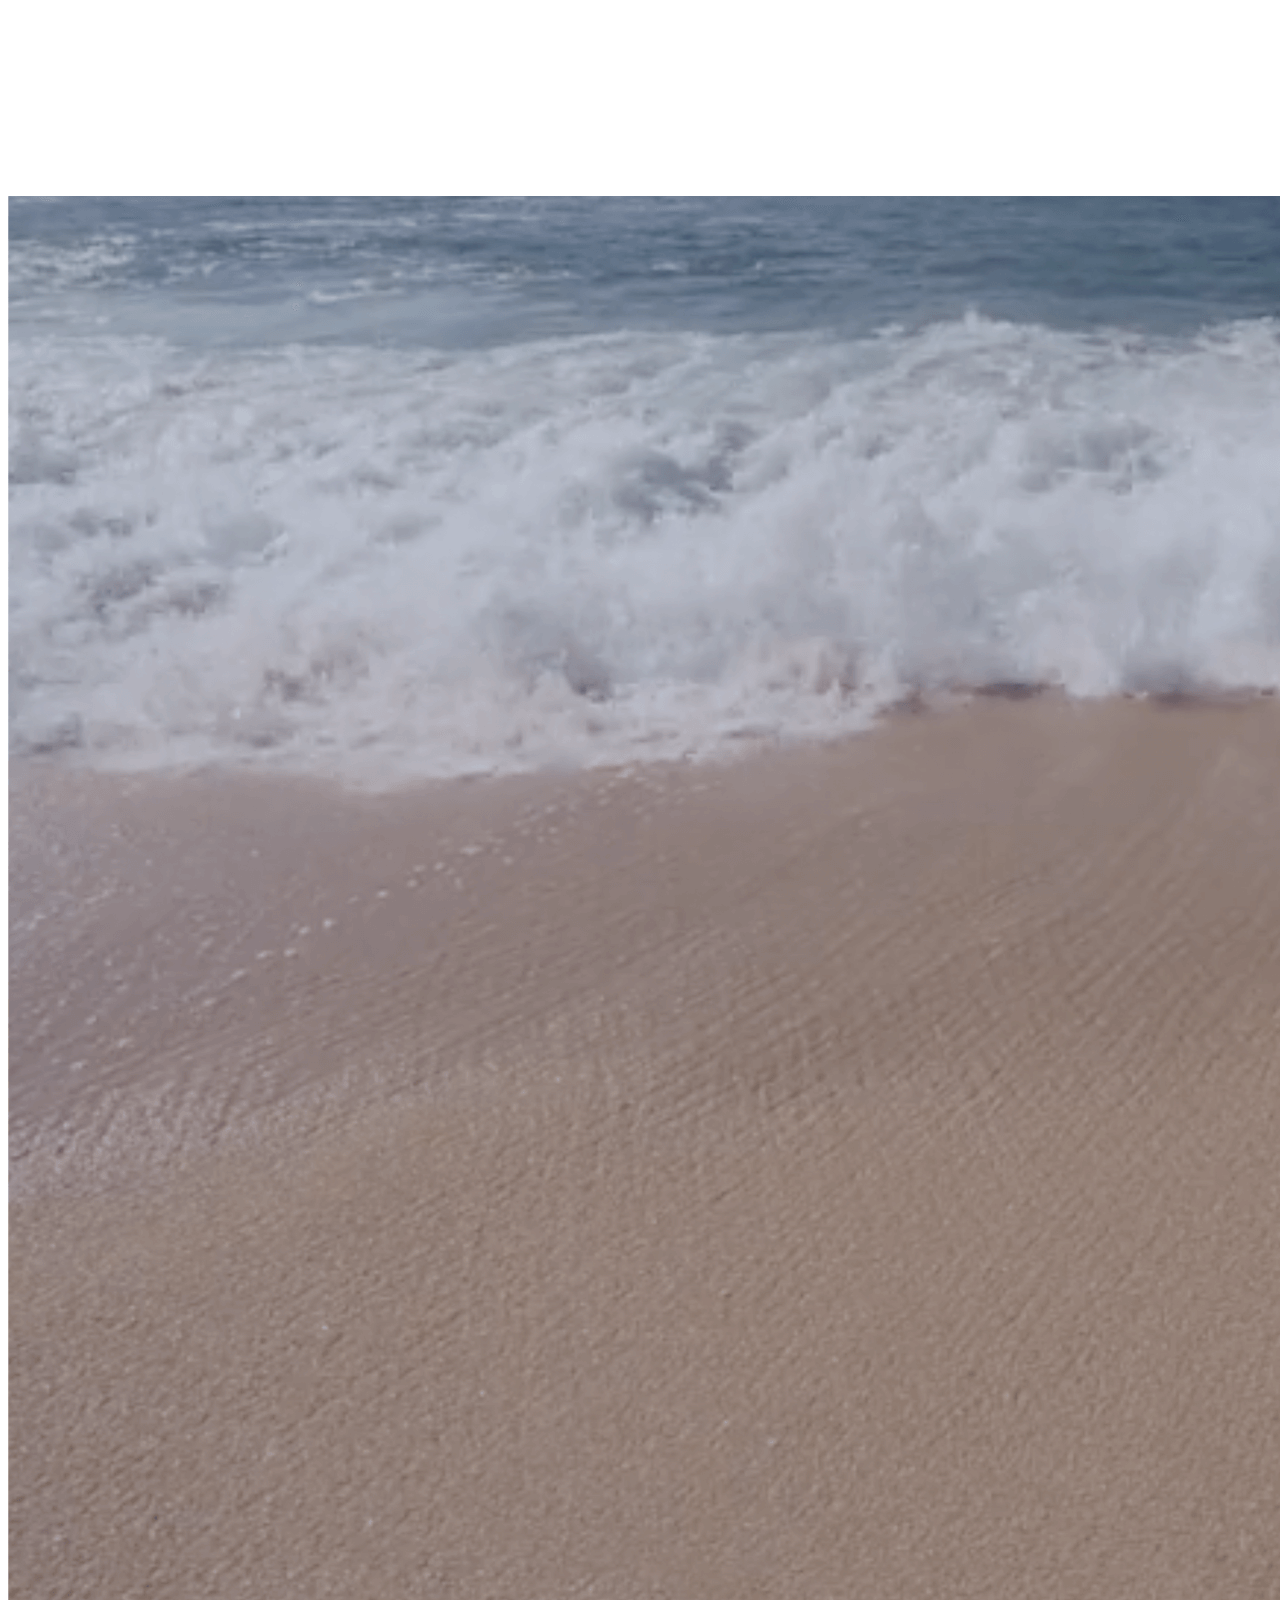
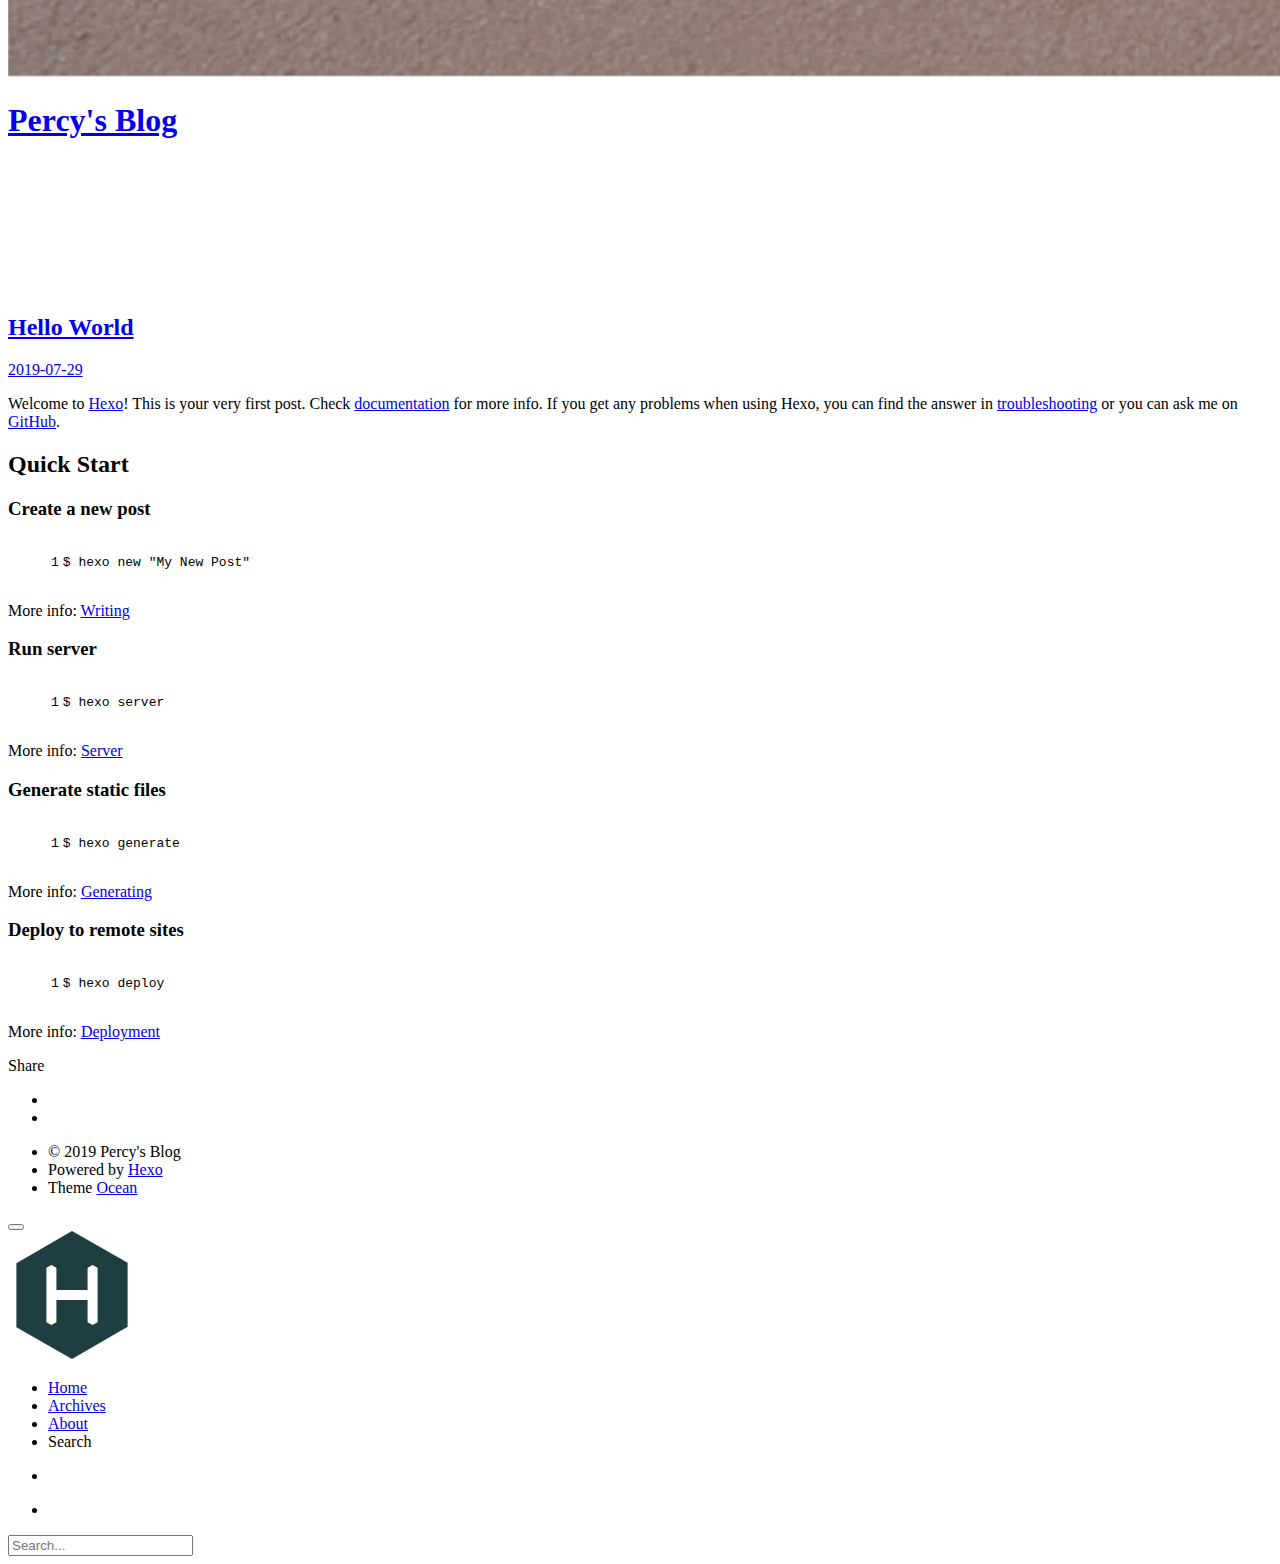
==== index.html @ 93d62263 "Site updated: 2019-07-31 00:36:23" ====
<!DOCTYPE html>
<html lang="en">
<head><meta name="generator" content="Hexo 3.9.0">
  <meta charset="utf-8">
  
  
  
  <meta name="viewport" content="width=device-width, initial-scale=1, maximum-scale=1">
  <title>
    
    Percy&#39;s Blog</title>
  
    <link rel="shortcut icon" href="/favicon2.ico">
  
  <link rel="stylesheet" href="/percy.github.io/css/style.css">
  
    <link rel="stylesheet" href="/percy.github.io/fancybox/jquery.fancybox.min.css">
  
  <script src="/percy.github.io/js/pace.min.js"></script>
</head>
</html>
<body>
<main class="content">
  <section class="jumbotron">
  <div class="video">
    
      <div class="video-frame">
        <img src="/images/ocean/overlay-hero.png" alt="Decorative image frame">
      </div>
    
    <div class="video-media">
      <video playsinline="" autoplay="" loop="" muted="" data-autoplay=""
             poster="/images/ocean/ocean.png" x5-video-player-type="h5">
        <source src="/images/ocean/ocean.mp4" type="video/mp4">
        <source src="/images/ocean/ocean.ogv" type="video/ogg">
        <source src="/images/ocean/ocean.webm" type="video/webm">
        <p>Your user agent does not support the HTML5 Video element.</p>
      </video>
      <div class="video-overlay"></div>
    </div>
    <div class="video-inner text-center text-white">
      <h1><a href="/percy.github.io/">Percy&#39;s Blog</a></h1>
      <p></p>
      <div><img src="/images/hexo-inverted.svg" class="brand" alt="Percy&#39;s Blog"></div>
    </div>
    <div class="video-learn-more">
      <a class="anchor" href="#landingpage"><i class="fe fe-mouse"></i></a>
    </div>
  </div>
</section>

<div id="landingpage">
  <section class="outer">
  <article class="articles">
    
    <h1 class="page-type-title"></h1>

    
      
        <article id="post-hello-world" class="article article-type-post" itemscope itemprop="blogPost" data-scroll-reveal>

  <div class="article-inner">
    
      <header class="article-header">
        
  
    <h2 itemprop="name">
      <a class="article-title" href="/percy.github.io/2019/07/29/hello-world/">Hello World</a>
    </h2>
  
  




      </header>
    

    
      <div class="article-meta">
        <a href="/percy.github.io/2019/07/29/hello-world/" class="article-date">
  <time datetime="2019-07-30T03:18:15.971Z" itemprop="datePublished">2019-07-29</time>
</a>
        
      </div>
    

    <div class="article-entry" itemprop="articleBody">
      

      

      
        <p>Welcome to <a href="https://hexo.io/" target="_blank" rel="noopener">Hexo</a>! This is your very first post. Check <a href="https://hexo.io/docs/" target="_blank" rel="noopener">documentation</a> for more info. If you get any problems when using Hexo, you can find the answer in <a href="https://hexo.io/docs/troubleshooting.html" target="_blank" rel="noopener">troubleshooting</a> or you can ask me on <a href="https://github.com/hexojs/hexo/issues" target="_blank" rel="noopener">GitHub</a>.</p>
<h2 id="Quick-Start"><a href="#Quick-Start" class="headerlink" title="Quick Start"></a>Quick Start</h2><h3 id="Create-a-new-post"><a href="#Create-a-new-post" class="headerlink" title="Create a new post"></a>Create a new post</h3><figure class="highlight bash"><table><tr><td class="gutter"><pre><span class="line">1</span><br></pre></td><td class="code"><pre><span class="line">$ hexo new <span class="string">"My New Post"</span></span><br></pre></td></tr></table></figure>

<p>More info: <a href="https://hexo.io/docs/writing.html" target="_blank" rel="noopener">Writing</a></p>
<h3 id="Run-server"><a href="#Run-server" class="headerlink" title="Run server"></a>Run server</h3><figure class="highlight bash"><table><tr><td class="gutter"><pre><span class="line">1</span><br></pre></td><td class="code"><pre><span class="line">$ hexo server</span><br></pre></td></tr></table></figure>

<p>More info: <a href="https://hexo.io/docs/server.html" target="_blank" rel="noopener">Server</a></p>
<h3 id="Generate-static-files"><a href="#Generate-static-files" class="headerlink" title="Generate static files"></a>Generate static files</h3><figure class="highlight bash"><table><tr><td class="gutter"><pre><span class="line">1</span><br></pre></td><td class="code"><pre><span class="line">$ hexo generate</span><br></pre></td></tr></table></figure>

<p>More info: <a href="https://hexo.io/docs/generating.html" target="_blank" rel="noopener">Generating</a></p>
<h3 id="Deploy-to-remote-sites"><a href="#Deploy-to-remote-sites" class="headerlink" title="Deploy to remote sites"></a>Deploy to remote sites</h3><figure class="highlight bash"><table><tr><td class="gutter"><pre><span class="line">1</span><br></pre></td><td class="code"><pre><span class="line">$ hexo deploy</span><br></pre></td></tr></table></figure>

<p>More info: <a href="https://hexo.io/docs/deployment.html" target="_blank" rel="noopener">Deployment</a></p>

      
    </div>
    <footer class="article-footer">
      <a data-url="http://yoursite.com/2019/07/29/hello-world/" data-id="cjyqrcp5g0000mbte0hvnf09t"
         class="article-share-link">Share</a>
      
    </footer>

  </div>

  

  

</article>



      
  </article>
  

  
</section>
</div>

  <footer class="footer">
  <div class="outer">
    <div class="float-right">
      <ul class="list-inline">
  
    <li><i class="fe fe-smile-alt"></i> <span id="busuanzi_value_site_uv"></span></li>
  
    <li><i class="fe fe-bookmark"></i> <span id="busuanzi_value_page_pv"></span></li>
  
</ul>
    </div>
    <ul class="list-inline">
      <li>&copy; 2019 Percy&#39;s Blog</li>
      <li>Powered by <a href="http://hexo.io/" target="_blank">Hexo</a></li>
      <li>Theme  <a href="https://github.com/zhwangart/hexo-theme-ocean">Ocean</a></li>
    </ul>
  </div>
</footer>

</main>
<aside class="sidebar">
  <button class="navbar-toggle"></button>

<nav class="navbar">
  
    <div class="logo">
      <a href="/percy.github.io/"><img src="/images/hexo.svg" alt="Percy&#39;s Blog"></a>
    </div>
  
  <ul class="nav nav-main">
    
      <li class="nav-item">
        <a class="nav-item-link" href="/percy.github.io/">Home</a>
      </li>
    
      <li class="nav-item">
        <a class="nav-item-link" href="/percy.github.io/archives">Archives</a>
      </li>
    
      <li class="nav-item">
        <a class="nav-item-link" href="/percy.github.io/about">About</a>
      </li>
    
    <li class="nav-item">
      <a class="nav-item-link nav-item-search" title="Search">
        <i class="fe fe-search"></i>
        Search
      </a>
    </li>
  </ul>
</nav>

<nav class="navbar navbar-bottom">
  <ul class="nav">
    <li class="nav-item">
      <div class="totop" id="totop">
  <i class="fe fe-rocket"></i>
</div>
    </li>
    <li class="nav-item">
      
        <a class="nav-item-link" target="_blank" href="/percy.github.io/atom.xml" title="RSS Feed">
          <i class="fe fe-feed"></i>
        </a>
      
    </li>
  </ul>
</nav>

<div class="search-form-wrap">
  <div class="local-search local-search-plugin">
  <input type="search" id="local-search-input" class="local-search-input" placeholder="Search...">
  <div id="local-search-result" class="local-search-result"></div>
</div>
</div>
</aside>
<script src="/percy.github.io/js/jquery-2.0.3.min.js"></script>
<script src="/percy.github.io/js/lazyload.min.js"></script>
<script src="/percy.github.io/js/snap.svg-min.js"></script>
<script src="/percy.github.io/js/busuanzi-2.3.pure.min.js"></script>


  <script src="/percy.github.io/fancybox/jquery.fancybox.min.js"></script>




<script src="/percy.github.io/js/ocean.js"></script>

</body>
</html>
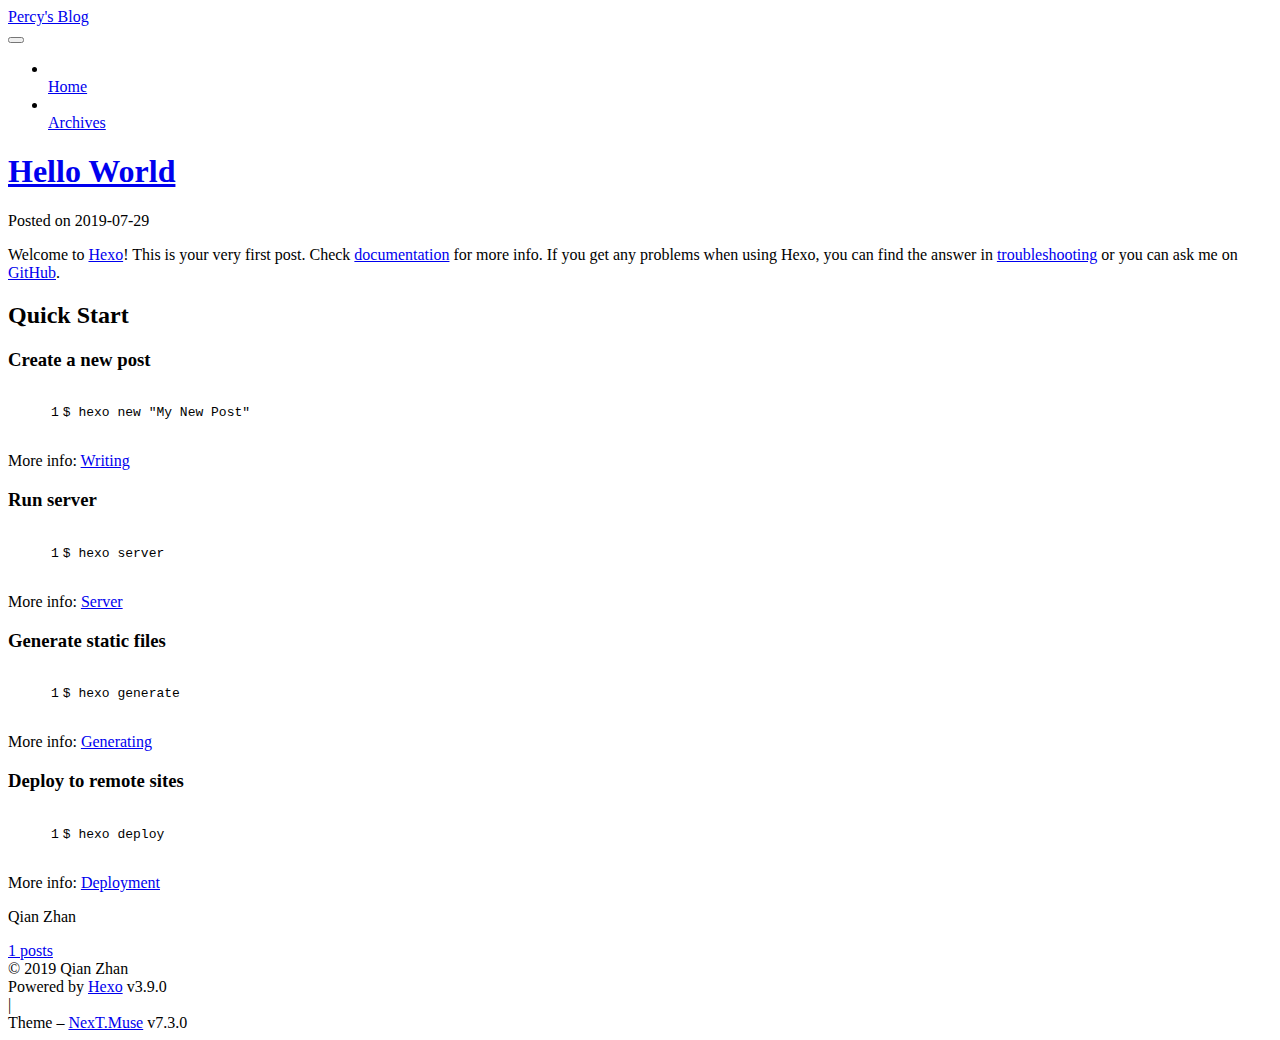
==== commit 60fd3dc9: "Site updated: 2019-07-31 22:59:38" ====
--- a/index.html
+++ b/index.html
@@ -1,97 +1,245 @@
 <!DOCTYPE html>
-<html lang="en">
-<head><meta name="generator" content="Hexo 3.9.0">
-  <meta charset="utf-8">
-  
-  
-  
-  <meta name="viewport" content="width=device-width, initial-scale=1, maximum-scale=1">
-  <title>
-    
-    Percy&#39;s Blog</title>
-  
-    <link rel="shortcut icon" href="/favicon2.ico">
-  
-  <link rel="stylesheet" href="/percy.github.io/css/style.css">
-  
-    <link rel="stylesheet" href="/percy.github.io/fancybox/jquery.fancybox.min.css">
-  
-  <script src="/percy.github.io/js/pace.min.js"></script>
+
+
+
+
+
+<html class="theme-next muse use-motion" lang="zh-Hans">
+<head>
+  <meta charset="UTF-8">
+<meta name="generator" content="Hexo 3.9.0">
+<meta name="viewport" content="width=device-width, initial-scale=1, maximum-scale=2">
+<meta name="theme-color" content="#222">
+<meta http-equiv="X-UA-Compatible" content="IE=edge">
+  <link rel="apple-touch-icon" sizes="180x180" href="/percy.github.io/images/apple-touch-icon-next.png?v=7.3.0">
+  <link rel="icon" type="image/png" sizes="32x32" href="/percy.github.io/images/favicon-32x32-next.png?v=7.3.0">
+  <link rel="icon" type="image/png" sizes="16x16" href="/percy.github.io/images/favicon-16x16-next.png?v=7.3.0">
+  <link rel="mask-icon" href="/percy.github.io/images/logo.svg?v=7.3.0" color="#222">
+
+<link rel="stylesheet" href="/percy.github.io/css/main.css?v=7.3.0">
+
+
+<link rel="stylesheet" href="/percy.github.io/lib/font-awesome/css/font-awesome.min.css?v=4.7.0">
+
+
+<script id="hexo.configurations">
+  var NexT = window.NexT || {};
+  var CONFIG = {
+    root: '/percy.github.io/',
+    scheme: 'Muse',
+    version: '7.3.0',
+    sidebar: {"position":"left","display":"post","offset":12,"onmobile":false},
+    back2top: {"enable":true,"sidebar":false,"scrollpercent":false},
+    copycode: {"enable":false,"show_result":false,"style":null},
+    fancybox: false,
+    mediumzoom: false,
+    lazyload: false,
+    pangu: false,
+    algolia: {
+      applicationID: '',
+      apiKey: '',
+      indexName: '',
+      hits: {"per_page":10},
+      labels: {"input_placeholder":"Search for Posts","hits_empty":"We didn't find any results for the search: ${query}","hits_stats":"${hits} results found in ${time} ms"}
+    },
+    localsearch: {"enable":false,"trigger":"auto","top_n_per_article":1,"unescape":false,"preload":false},
+    search: {
+      root: '/percy.github.io/',
+      path: ''
+    },
+    tabs: true,
+    motion: {"enable":true,"async":false,"transition":{"post_block":"fadeIn","post_header":"slideDownIn","post_body":"slideDownIn","coll_header":"slideLeftIn","sidebar":"slideUpIn"}},
+    translation: {
+      copy_button: 'Copy',
+      copy_success: 'Copied',
+      copy_failure: 'Copy failed'
+    }
+  };
+</script>
+
+  <meta property="og:type" content="website">
+<meta property="og:title" content="Percy&#39;s Blog">
+<meta property="og:url" content="https://github.com/percyzhan/percy.github.io/index.html">
+<meta property="og:site_name" content="Percy&#39;s Blog">
+<meta property="og:locale" content="zh-Hans">
+<meta name="twitter:card" content="summary">
+<meta name="twitter:title" content="Percy&#39;s Blog">
+  <link rel="canonical" href="https://github.com/percyzhan/percy.github.io/">
+
+
+<script id="page.configurations">
+  CONFIG.page = {
+    sidebar: "",
+  };
+</script>
+
+  <title>Percy's Blog</title>
+  
+
+
+
+
+
+
+
+
+  <noscript>
+  <style>
+  .use-motion .motion-element,
+  .use-motion .brand,
+  .use-motion .menu-item,
+  .sidebar-inner,
+  .use-motion .post-block,
+  .use-motion .pagination,
+  .use-motion .comments,
+  .use-motion .post-header,
+  .use-motion .post-body,
+  .use-motion .collection-title { opacity: initial; }
+
+  .use-motion .logo,
+  .use-motion .site-title,
+  .use-motion .site-subtitle {
+    opacity: initial;
+    top: initial;
+  }
+
+  .use-motion .logo-line-before i { left: initial; }
+  .use-motion .logo-line-after i { right: initial; }
+  </style>
+</noscript>
+
 </head>
-</html>
-<body>
-<main class="content">
-  <section class="jumbotron">
-  <div class="video">
-    
-      <div class="video-frame">
-        <img src="/images/ocean/overlay-hero.png" alt="Decorative image frame">
-      </div>
-    
-    <div class="video-media">
-      <video playsinline="" autoplay="" loop="" muted="" data-autoplay=""
-             poster="/images/ocean/ocean.png" x5-video-player-type="h5">
-        <source src="/images/ocean/ocean.mp4" type="video/mp4">
-        <source src="/images/ocean/ocean.ogv" type="video/ogg">
-        <source src="/images/ocean/ocean.webm" type="video/webm">
-        <p>Your user agent does not support the HTML5 Video element.</p>
-      </video>
-      <div class="video-overlay"></div>
-    </div>
-    <div class="video-inner text-center text-white">
-      <h1><a href="/percy.github.io/">Percy&#39;s Blog</a></h1>
-      <p></p>
-      <div><img src="/images/hexo-inverted.svg" class="brand" alt="Percy&#39;s Blog"></div>
-    </div>
-    <div class="video-learn-more">
-      <a class="anchor" href="#landingpage"><i class="fe fe-mouse"></i></a>
+
+<body itemscope itemtype="http://schema.org/WebPage" lang="zh-Hans">
+
+  <div class="container sidebar-position-left page-home">
+    <div class="headband"></div>
+
+    <header id="header" class="header" itemscope itemtype="http://schema.org/WPHeader">
+      <div class="header-inner"><div class="site-brand-wrapper">
+  <div class="site-meta">
+
+    <div class="custom-logo-site-title">
+      <a href="/percy.github.io/" class="brand" rel="start">
+        <span class="logo-line-before"><i></i></span>
+        <span class="site-title">Percy's Blog</span>
+        <span class="logo-line-after"><i></i></span>
+      </a>
     </div>
   </div>
-</section>
-
-<div id="landingpage">
-  <section class="outer">
-  <article class="articles">
-    
-    <h1 class="page-type-title"></h1>
-
-    
+
+  <div class="site-nav-toggle">
+    <button aria-label="Toggle navigation bar">
+      <span class="btn-bar"></span>
+      <span class="btn-bar"></span>
+      <span class="btn-bar"></span>
+    </button>
+  </div>
+</div>
+
+
+
+<nav class="site-nav">
+    <ul id="menu" class="menu">
+        
+        
+        
+          
+          <li class="menu-item menu-item-home">
       
-        <article id="post-hello-world" class="article article-type-post" itemscope itemprop="blogPost" data-scroll-reveal>
-
-  <div class="article-inner">
-    
-      <header class="article-header">
-        
-  
-    <h2 itemprop="name">
-      <a class="article-title" href="/percy.github.io/2019/07/29/hello-world/">Hello World</a>
-    </h2>
-  
-  
-
-
-
-
+    
+
+    <a href="/percy.github.io/" rel="section"><i class="menu-item-icon fa fa-fw fa-home"></i> <br>Home</a>
+
+  </li>
+        
+        
+        
+          
+          <li class="menu-item menu-item-archives">
+      
+    
+
+    <a href="/percy.github.io/archives/" rel="section"><i class="menu-item-icon fa fa-fw fa-archive"></i> <br>Archives</a>
+
+  </li>
+    </ul>
+    
+
+</nav>
+
+</div>
+    </header>
+
+    
+
+
+    <main id="main" class="main">
+      <div class="main-inner">
+        <div class="content-wrap">
+          <div id="content" class="content">
+            
+  <section id="posts" class="posts-expand">
+      
+
+  <article class="post post-type-normal" itemscope itemtype="http://schema.org/Article">
+  
+  
+  
+  <div class="post-block">
+    <link itemprop="mainEntityOfPage" href="https://github.com/percyzhan/percy.github.io/percy.github.io/2019/07/29/hello-world/">
+
+    <span hidden itemprop="author" itemscope itemtype="http://schema.org/Person">
+      <meta itemprop="name" content="Qian Zhan">
+      <meta itemprop="description" content="">
+      <meta itemprop="image" content="/percy.github.io/images/avatar.gif">
+    </span>
+
+    <span hidden itemprop="publisher" itemscope itemtype="http://schema.org/Organization">
+      <meta itemprop="name" content="Percy's Blog">
+    </span>
+      <header class="post-header">
+
+        
+          <h1 class="post-title" itemprop="name headline">
+                
+                
+                <a href="/percy.github.io/2019/07/29/hello-world/" class="post-title-link" itemprop="url">Hello World</a>
+              
+            
+          </h1>
+        
+
+        <div class="post-meta">
+            <span class="post-meta-item">
+              <span class="post-meta-item-icon">
+                <i class="fa fa-calendar-o"></i>
+              </span>
+              
+                <span class="post-meta-item-text">Posted on</span>
+              
+
+              
+                
+              
+
+              <time title="Created: 2019-07-29 23:18:15" itemprop="dateCreated datePublished" datetime="2019-07-29T23:18:15-04:00">2019-07-29</time>
+            </span>
+          
+
+          <br>
+
+        </div>
       </header>
-    
-
-    
-      <div class="article-meta">
-        <a href="/percy.github.io/2019/07/29/hello-world/" class="article-date">
-  <time datetime="2019-07-30T03:18:15.971Z" itemprop="datePublished">2019-07-29</time>
-</a>
-        
-      </div>
-    
-
-    <div class="article-entry" itemprop="articleBody">
+
+    
+    
+    
+    <div class="post-body" itemprop="articleBody">
+
       
-
-      
-
-      
-        <p>Welcome to <a href="https://hexo.io/" target="_blank" rel="noopener">Hexo</a>! This is your very first post. Check <a href="https://hexo.io/docs/" target="_blank" rel="noopener">documentation</a> for more info. If you get any problems when using Hexo, you can find the answer in <a href="https://hexo.io/docs/troubleshooting.html" target="_blank" rel="noopener">troubleshooting</a> or you can ask me on <a href="https://github.com/hexojs/hexo/issues" target="_blank" rel="noopener">GitHub</a>.</p>
+          
+            <p>Welcome to <a href="https://hexo.io/" target="_blank" rel="noopener">Hexo</a>! This is your very first post. Check <a href="https://hexo.io/docs/" target="_blank" rel="noopener">documentation</a> for more info. If you get any problems when using Hexo, you can find the answer in <a href="https://hexo.io/docs/troubleshooting.html" target="_blank" rel="noopener">troubleshooting</a> or you can ask me on <a href="https://github.com/hexojs/hexo/issues">GitHub</a>.</p>
 <h2 id="Quick-Start"><a href="#Quick-Start" class="headerlink" title="Quick Start"></a>Quick Start</h2><h3 id="Create-a-new-post"><a href="#Create-a-new-post" class="headerlink" title="Create a new post"></a>Create a new post</h3><figure class="highlight bash"><table><tr><td class="gutter"><pre><span class="line">1</span><br></pre></td><td class="code"><pre><span class="line">$ hexo new <span class="string">"My New Post"</span></span><br></pre></td></tr></table></figure>
 
 <p>More info: <a href="https://hexo.io/docs/writing.html" target="_blank" rel="noopener">Writing</a></p>
@@ -105,120 +253,170 @@
 
 <p>More info: <a href="https://hexo.io/docs/deployment.html" target="_blank" rel="noopener">Deployment</a></p>
 
+          
+        
       
     </div>
-    <footer class="article-footer">
-      <a data-url="http://yoursite.com/2019/07/29/hello-world/" data-id="cjyqrcp5g0000mbte0hvnf09t"
-         class="article-share-link">Share</a>
-      
+
+    
+    
+    
+
+    <footer class="post-footer">
+        <div class="post-eof"></div>
     </footer>
-
   </div>
-
-  
-
-  
-
-</article>
-
-
-
-      
+  
+  
+  
   </article>
-  
-
-  
-</section>
+
+    
+  </section>
+
+  
+
+
+          </div>
+          
+
+        </div>
+          
+  
+  <div class="sidebar-toggle">
+    <div class="sidebar-toggle-line-wrap">
+      <span class="sidebar-toggle-line sidebar-toggle-line-first"></span>
+      <span class="sidebar-toggle-line sidebar-toggle-line-middle"></span>
+      <span class="sidebar-toggle-line sidebar-toggle-line-last"></span>
+    </div>
+  </div>
+
+  <aside id="sidebar" class="sidebar">
+    <div class="sidebar-inner">
+
+      <div class="site-overview-wrap sidebar-panel sidebar-panel-active">
+        <div class="site-overview">
+
+          <div class="site-author motion-element" itemprop="author" itemscope itemtype="http://schema.org/Person">
+  <p class="site-author-name" itemprop="name">Qian Zhan</p>
+  <div class="site-description motion-element" itemprop="description"></div>
 </div>
-
-  <footer class="footer">
-  <div class="outer">
-    <div class="float-right">
-      <ul class="list-inline">
-  
-    <li><i class="fe fe-smile-alt"></i> <span id="busuanzi_value_site_uv"></span></li>
-  
-    <li><i class="fe fe-bookmark"></i> <span id="busuanzi_value_page_pv"></span></li>
-  
-</ul>
+  <nav class="site-state motion-element">
+      <div class="site-state-item site-state-posts">
+        
+          <a href="/percy.github.io/archives/">
+        
+          <span class="site-state-item-count">1</span>
+          <span class="site-state-item-name">posts</span>
+        </a>
+      </div>
+    
+  </nav>
+
+
+
+        </div>
+      </div>
+
     </div>
-    <ul class="list-inline">
-      <li>&copy; 2019 Percy&#39;s Blog</li>
-      <li>Powered by <a href="http://hexo.io/" target="_blank">Hexo</a></li>
-      <li>Theme  <a href="https://github.com/zhwangart/hexo-theme-ocean">Ocean</a></li>
-    </ul>
+  </aside>
+  <div id="sidebar-dimmer"></div>
+
+
+      </div>
+    </main>
+
+    <footer id="footer" class="footer">
+      <div class="footer-inner">
+        <div class="copyright">&copy; <span itemprop="copyrightYear">2019</span>
+  <span class="with-love" id="animate">
+    <i class="fa fa-user"></i>
+  </span>
+  <span class="author" itemprop="copyrightHolder">Qian Zhan</span>
+</div>
+  <div class="powered-by">Powered by <a href="https://hexo.io" class="theme-link" rel="noopener" target="_blank">Hexo</a> v3.9.0</div>
+  <span class="post-meta-divider">|</span>
+  <div class="theme-info">Theme – <a href="https://theme-next.org" class="theme-link" rel="noopener" target="_blank">NexT.Muse</a> v7.3.0</div>
+
+        
+
+
+
+
+
+
+
+
+        
+      </div>
+    </footer>
+      <div class="back-to-top">
+        <i class="fa fa-arrow-up"></i>
+      </div>
+
+    
+
   </div>
-</footer>
-
-</main>
-<aside class="sidebar">
-  <button class="navbar-toggle"></button>
-
-<nav class="navbar">
-  
-    <div class="logo">
-      <a href="/percy.github.io/"><img src="/images/hexo.svg" alt="Percy&#39;s Blog"></a>
-    </div>
-  
-  <ul class="nav nav-main">
-    
-      <li class="nav-item">
-        <a class="nav-item-link" href="/percy.github.io/">Home</a>
-      </li>
-    
-      <li class="nav-item">
-        <a class="nav-item-link" href="/percy.github.io/archives">Archives</a>
-      </li>
-    
-      <li class="nav-item">
-        <a class="nav-item-link" href="/percy.github.io/about">About</a>
-      </li>
-    
-    <li class="nav-item">
-      <a class="nav-item-link nav-item-search" title="Search">
-        <i class="fe fe-search"></i>
-        Search
-      </a>
-    </li>
-  </ul>
-</nav>
-
-<nav class="navbar navbar-bottom">
-  <ul class="nav">
-    <li class="nav-item">
-      <div class="totop" id="totop">
-  <i class="fe fe-rocket"></i>
-</div>
-    </li>
-    <li class="nav-item">
-      
-        <a class="nav-item-link" target="_blank" href="/percy.github.io/atom.xml" title="RSS Feed">
-          <i class="fe fe-feed"></i>
-        </a>
-      
-    </li>
-  </ul>
-</nav>
-
-<div class="search-form-wrap">
-  <div class="local-search local-search-plugin">
-  <input type="search" id="local-search-input" class="local-search-input" placeholder="Search...">
-  <div id="local-search-result" class="local-search-result"></div>
-</div>
-</div>
-</aside>
-<script src="/percy.github.io/js/jquery-2.0.3.min.js"></script>
-<script src="/percy.github.io/js/lazyload.min.js"></script>
-<script src="/percy.github.io/js/snap.svg-min.js"></script>
-<script src="/percy.github.io/js/busuanzi-2.3.pure.min.js"></script>
-
-
-  <script src="/percy.github.io/fancybox/jquery.fancybox.min.js"></script>
-
-
-
-
-<script src="/percy.github.io/js/ocean.js"></script>
+
+  
+  <script src="/percy.github.io/lib/jquery/index.js?v=3.4.1"></script>
+  <script src="/percy.github.io/lib/velocity/velocity.min.js?v=1.2.1"></script>
+  <script src="/percy.github.io/lib/velocity/velocity.ui.min.js?v=1.2.1"></script>
+
+  <script src="/percy.github.io/js/utils.js?v=7.3.0"></script>
+  <script src="/percy.github.io/js/motion.js?v=7.3.0"></script>
+
+  
+  <script src="/percy.github.io/js/schemes/muse.js?v=7.3.0"></script>
+
+
+  
+
+  <script src="/percy.github.io/js/next-boot.js?v=7.3.0"></script>
+
+  
+
+  
+
+  
+
+
+  
+
+
+
+
+
+
+
+
+
+
+
+
+
+
+
+
+
+
+
+
+
+
+
+
+
+
+
+
+
+
+
+
+
+
+
 
 </body>
-</html>+</html>
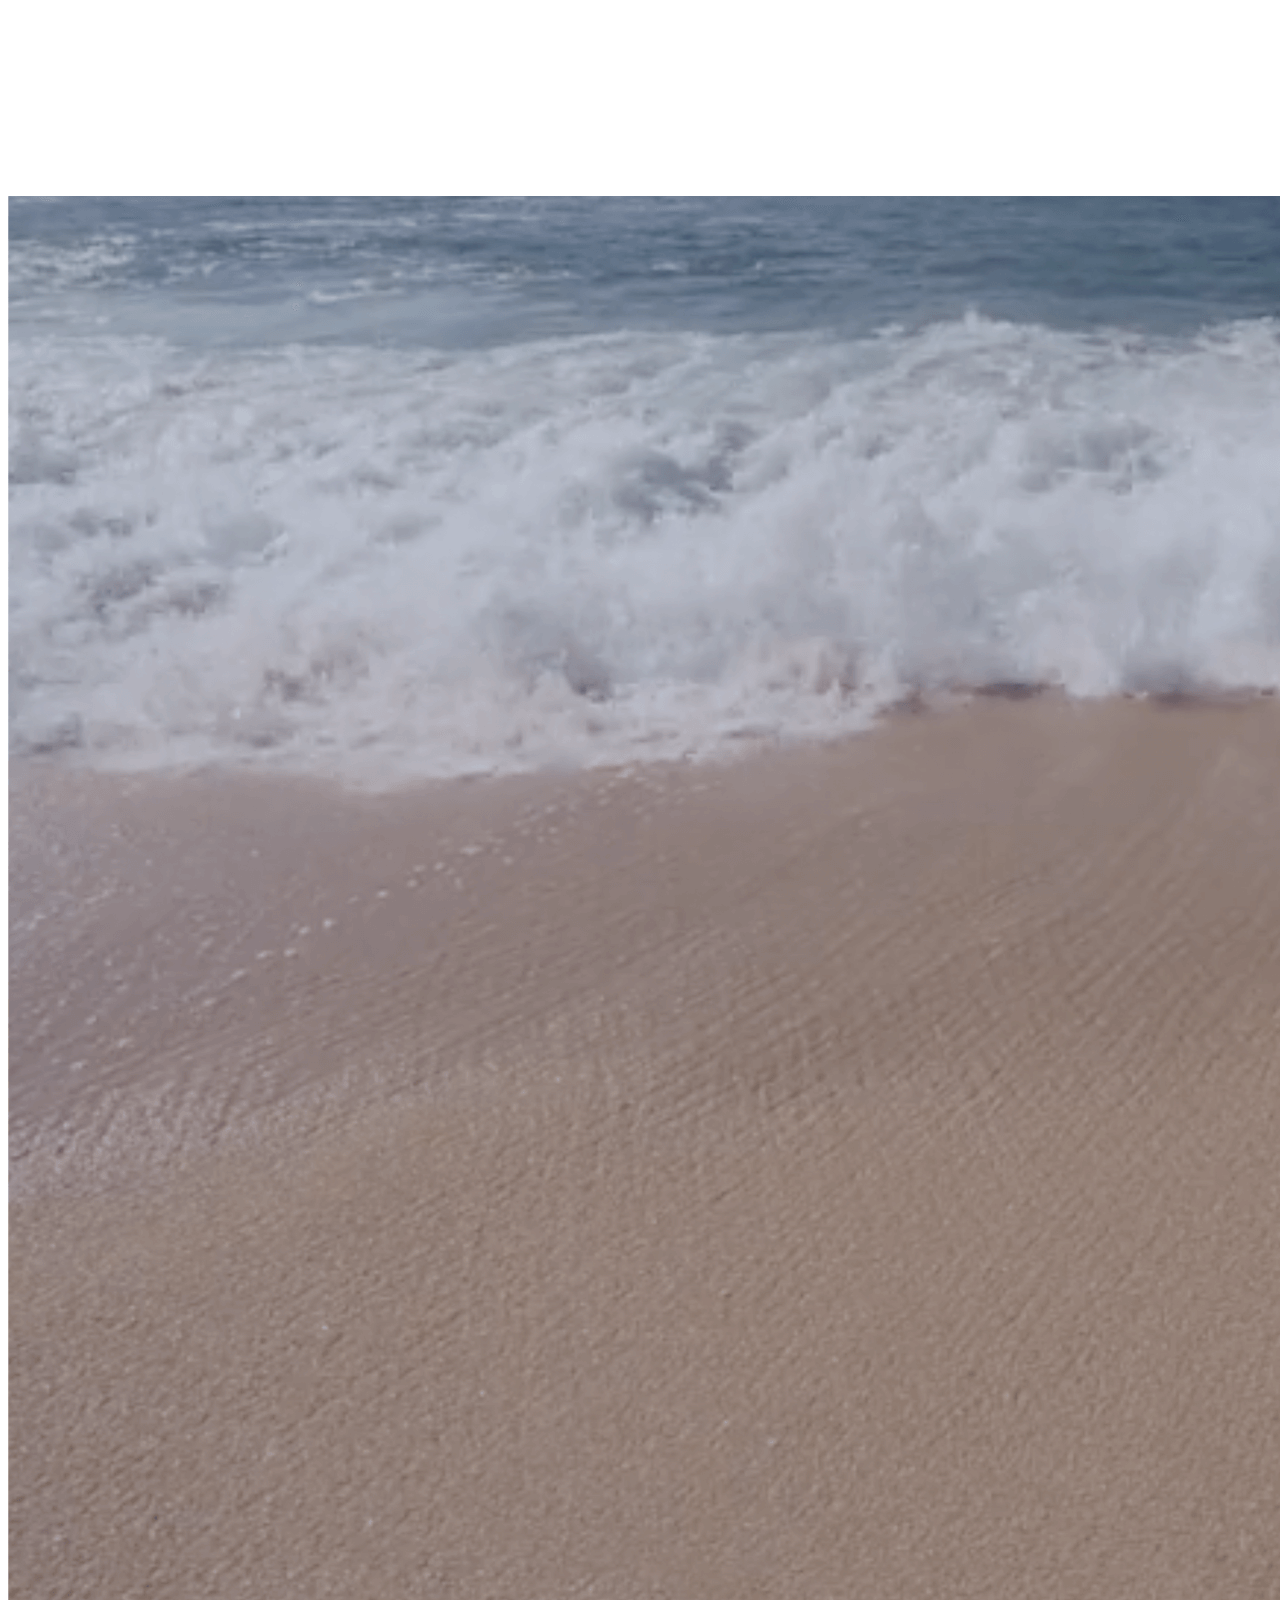
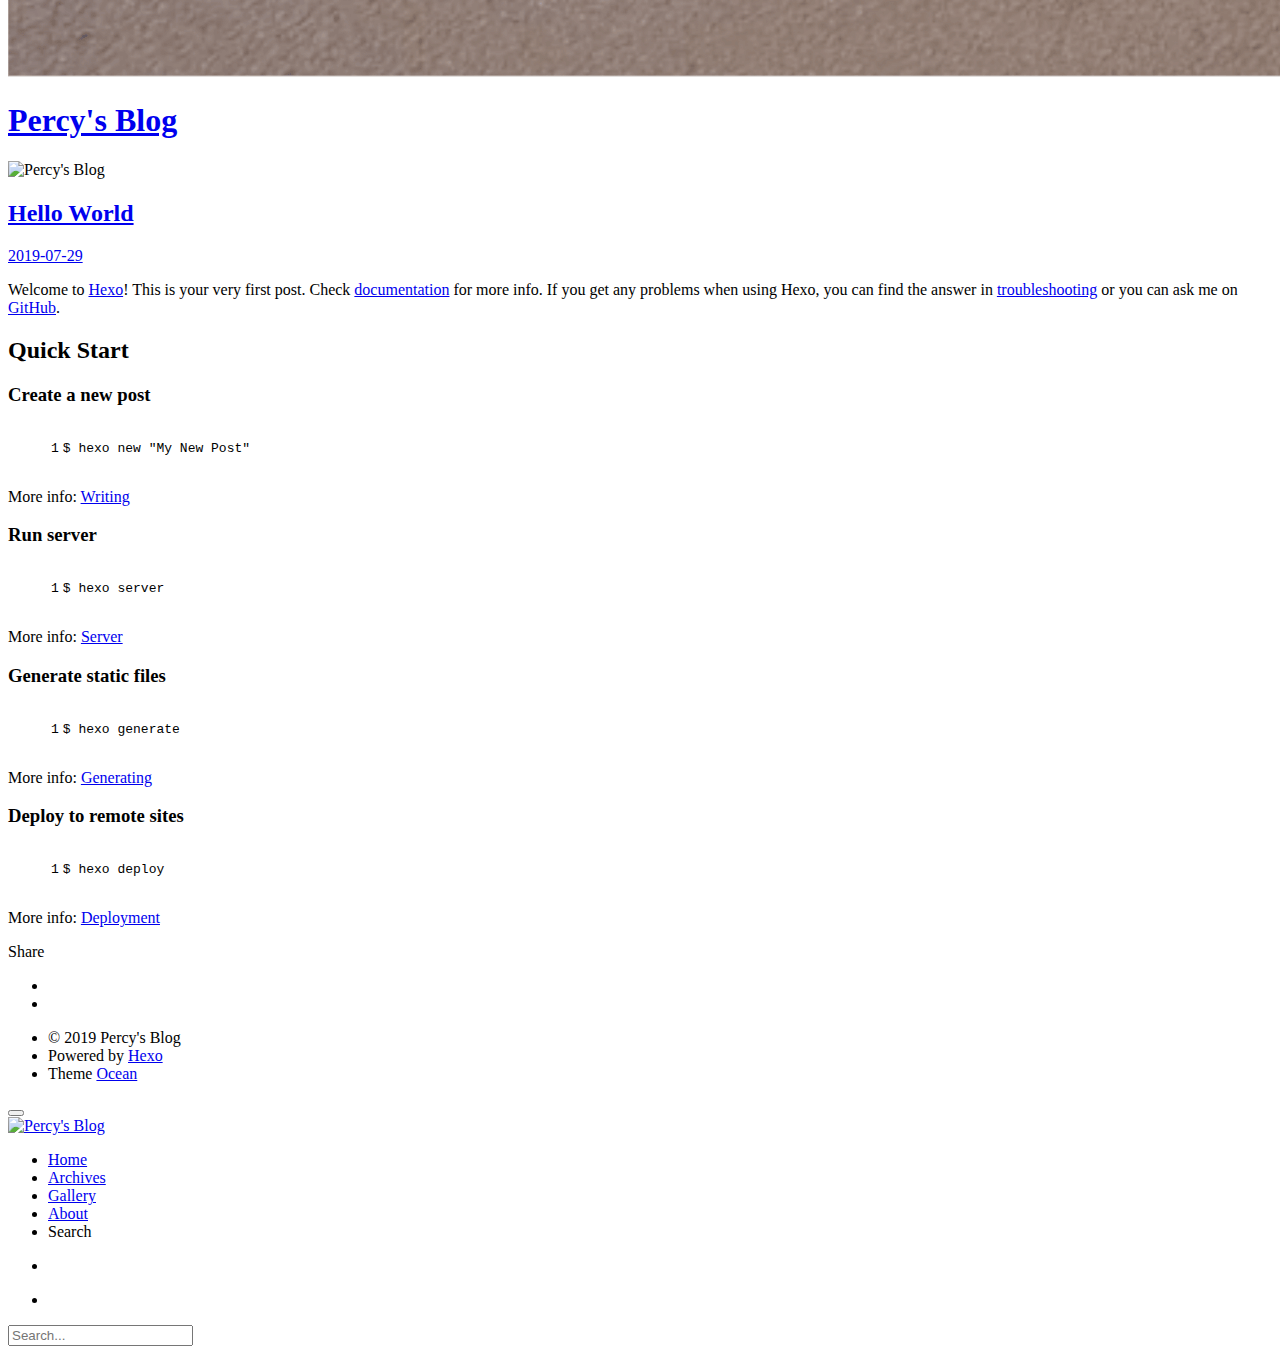
==== commit 4f06339b: "Site updated: 2019-07-31 23:26:56" ====
--- a/index.html
+++ b/index.html
@@ -1,245 +1,97 @@
 <!DOCTYPE html>
-
-
-
-
-
-<html class="theme-next muse use-motion" lang="zh-Hans">
-<head>
-  <meta charset="UTF-8">
-<meta name="generator" content="Hexo 3.9.0">
-<meta name="viewport" content="width=device-width, initial-scale=1, maximum-scale=2">
-<meta name="theme-color" content="#222">
-<meta http-equiv="X-UA-Compatible" content="IE=edge">
-  <link rel="apple-touch-icon" sizes="180x180" href="/percy.github.io/images/apple-touch-icon-next.png?v=7.3.0">
-  <link rel="icon" type="image/png" sizes="32x32" href="/percy.github.io/images/favicon-32x32-next.png?v=7.3.0">
-  <link rel="icon" type="image/png" sizes="16x16" href="/percy.github.io/images/favicon-16x16-next.png?v=7.3.0">
-  <link rel="mask-icon" href="/percy.github.io/images/logo.svg?v=7.3.0" color="#222">
-
-<link rel="stylesheet" href="/percy.github.io/css/main.css?v=7.3.0">
-
-
-<link rel="stylesheet" href="/percy.github.io/lib/font-awesome/css/font-awesome.min.css?v=4.7.0">
-
-
-<script id="hexo.configurations">
-  var NexT = window.NexT || {};
-  var CONFIG = {
-    root: '/percy.github.io/',
-    scheme: 'Muse',
-    version: '7.3.0',
-    sidebar: {"position":"left","display":"post","offset":12,"onmobile":false},
-    back2top: {"enable":true,"sidebar":false,"scrollpercent":false},
-    copycode: {"enable":false,"show_result":false,"style":null},
-    fancybox: false,
-    mediumzoom: false,
-    lazyload: false,
-    pangu: false,
-    algolia: {
-      applicationID: '',
-      apiKey: '',
-      indexName: '',
-      hits: {"per_page":10},
-      labels: {"input_placeholder":"Search for Posts","hits_empty":"We didn't find any results for the search: ${query}","hits_stats":"${hits} results found in ${time} ms"}
-    },
-    localsearch: {"enable":false,"trigger":"auto","top_n_per_article":1,"unescape":false,"preload":false},
-    search: {
-      root: '/percy.github.io/',
-      path: ''
-    },
-    tabs: true,
-    motion: {"enable":true,"async":false,"transition":{"post_block":"fadeIn","post_header":"slideDownIn","post_body":"slideDownIn","coll_header":"slideLeftIn","sidebar":"slideUpIn"}},
-    translation: {
-      copy_button: 'Copy',
-      copy_success: 'Copied',
-      copy_failure: 'Copy failed'
-    }
-  };
-</script>
-
-  <meta property="og:type" content="website">
-<meta property="og:title" content="Percy&#39;s Blog">
-<meta property="og:url" content="https://github.com/percyzhan/percy.github.io/index.html">
-<meta property="og:site_name" content="Percy&#39;s Blog">
-<meta property="og:locale" content="zh-Hans">
-<meta name="twitter:card" content="summary">
-<meta name="twitter:title" content="Percy&#39;s Blog">
-  <link rel="canonical" href="https://github.com/percyzhan/percy.github.io/">
-
-
-<script id="page.configurations">
-  CONFIG.page = {
-    sidebar: "",
-  };
-</script>
-
-  <title>Percy's Blog</title>
-  
-
-
-
-
-
-
-
-
-  <noscript>
-  <style>
-  .use-motion .motion-element,
-  .use-motion .brand,
-  .use-motion .menu-item,
-  .sidebar-inner,
-  .use-motion .post-block,
-  .use-motion .pagination,
-  .use-motion .comments,
-  .use-motion .post-header,
-  .use-motion .post-body,
-  .use-motion .collection-title { opacity: initial; }
-
-  .use-motion .logo,
-  .use-motion .site-title,
-  .use-motion .site-subtitle {
-    opacity: initial;
-    top: initial;
-  }
-
-  .use-motion .logo-line-before i { left: initial; }
-  .use-motion .logo-line-after i { right: initial; }
-  </style>
-</noscript>
-
+<html lang="en">
+<head><meta name="generator" content="Hexo 3.9.0">
+  <meta charset="utf-8">
+  
+  
+  
+  <meta name="viewport" content="width=device-width, initial-scale=1, maximum-scale=1">
+  <title>
+    
+    Percy&#39;s Blog</title>
+  
+    <link rel="shortcut icon" href="/favicon.ico">
+  
+  <link rel="stylesheet" href="/percy.github.io/css/style.css">
+  
+    <link rel="stylesheet" href="/percy.github.io/fancybox/jquery.fancybox.min.css">
+  
+  <script src="/percy.github.io/js/pace.min.js"></script>
 </head>
-
-<body itemscope itemtype="http://schema.org/WebPage" lang="zh-Hans">
-
-  <div class="container sidebar-position-left page-home">
-    <div class="headband"></div>
-
-    <header id="header" class="header" itemscope itemtype="http://schema.org/WPHeader">
-      <div class="header-inner"><div class="site-brand-wrapper">
-  <div class="site-meta">
-
-    <div class="custom-logo-site-title">
-      <a href="/percy.github.io/" class="brand" rel="start">
-        <span class="logo-line-before"><i></i></span>
-        <span class="site-title">Percy's Blog</span>
-        <span class="logo-line-after"><i></i></span>
-      </a>
+</html>
+<body>
+<main class="content">
+  <section class="jumbotron">
+  <div class="video">
+    
+      <div class="video-frame">
+        <img src="/images/ocean/overlay-hero.png" alt="Decorative image frame">
+      </div>
+    
+    <div class="video-media">
+      <video playsinline="" autoplay="" loop="" muted="" data-autoplay=""
+             poster="/images/ocean/ocean.png" x5-video-player-type="h5">
+        <source src="/images/ocean/ocean.mp4" type="video/mp4">
+        <source src="/images/ocean/ocean.ogv" type="video/ogg">
+        <source src="/images/ocean/ocean.webm" type="video/webm">
+        <p>Your user agent does not support the HTML5 Video element.</p>
+      </video>
+      <div class="video-overlay"></div>
+    </div>
+    <div class="video-inner text-center text-white">
+      <h1><a href="/percy.github.io/">Percy&#39;s Blog</a></h1>
+      <p></p>
+      <div><img src="/favicon.ico" class="brand" alt="Percy&#39;s Blog"></div>
+    </div>
+    <div class="video-learn-more">
+      <a class="anchor" href="#landingpage"><i class="fe fe-mouse"></i></a>
     </div>
   </div>
-
-  <div class="site-nav-toggle">
-    <button aria-label="Toggle navigation bar">
-      <span class="btn-bar"></span>
-      <span class="btn-bar"></span>
-      <span class="btn-bar"></span>
-    </button>
-  </div>
-</div>
-
-
-
-<nav class="site-nav">
-    <ul id="menu" class="menu">
+</section>
+
+<div id="landingpage">
+  <section class="outer">
+  <article class="articles">
+    
+    <h1 class="page-type-title"></h1>
+
+    
+      
+        <article id="post-hello-world" class="article article-type-post" itemscope itemprop="blogPost" data-scroll-reveal>
+
+  <div class="article-inner">
+    
+      <header class="article-header">
         
+  
+    <h2 itemprop="name">
+      <a class="article-title" href="/percy.github.io/2019/07/29/hello-world/">Hello World</a>
+    </h2>
+  
+  
+
+
+
+
+      </header>
+    
+
+    
+      <div class="article-meta">
+        <a href="/percy.github.io/2019/07/29/hello-world/" class="article-date">
+  <time datetime="2019-07-30T03:18:15.971Z" itemprop="datePublished">2019-07-29</time>
+</a>
         
-        
-          
-          <li class="menu-item menu-item-home">
-      
-    
-
-    <a href="/percy.github.io/" rel="section"><i class="menu-item-icon fa fa-fw fa-home"></i> <br>Home</a>
-
-  </li>
-        
-        
-        
-          
-          <li class="menu-item menu-item-archives">
-      
-    
-
-    <a href="/percy.github.io/archives/" rel="section"><i class="menu-item-icon fa fa-fw fa-archive"></i> <br>Archives</a>
-
-  </li>
-    </ul>
-    
-
-</nav>
-
-</div>
-    </header>
-
-    
-
-
-    <main id="main" class="main">
-      <div class="main-inner">
-        <div class="content-wrap">
-          <div id="content" class="content">
-            
-  <section id="posts" class="posts-expand">
-      
-
-  <article class="post post-type-normal" itemscope itemtype="http://schema.org/Article">
-  
-  
-  
-  <div class="post-block">
-    <link itemprop="mainEntityOfPage" href="https://github.com/percyzhan/percy.github.io/percy.github.io/2019/07/29/hello-world/">
-
-    <span hidden itemprop="author" itemscope itemtype="http://schema.org/Person">
-      <meta itemprop="name" content="Qian Zhan">
-      <meta itemprop="description" content="">
-      <meta itemprop="image" content="/percy.github.io/images/avatar.gif">
-    </span>
-
-    <span hidden itemprop="publisher" itemscope itemtype="http://schema.org/Organization">
-      <meta itemprop="name" content="Percy's Blog">
-    </span>
-      <header class="post-header">
-
-        
-          <h1 class="post-title" itemprop="name headline">
-                
-                
-                <a href="/percy.github.io/2019/07/29/hello-world/" class="post-title-link" itemprop="url">Hello World</a>
-              
-            
-          </h1>
-        
-
-        <div class="post-meta">
-            <span class="post-meta-item">
-              <span class="post-meta-item-icon">
-                <i class="fa fa-calendar-o"></i>
-              </span>
-              
-                <span class="post-meta-item-text">Posted on</span>
-              
-
-              
-                
-              
-
-              <time title="Created: 2019-07-29 23:18:15" itemprop="dateCreated datePublished" datetime="2019-07-29T23:18:15-04:00">2019-07-29</time>
-            </span>
-          
-
-          <br>
-
-        </div>
-      </header>
-
-    
-    
-    
-    <div class="post-body" itemprop="articleBody">
-
-      
-          
-            <p>Welcome to <a href="https://hexo.io/" target="_blank" rel="noopener">Hexo</a>! This is your very first post. Check <a href="https://hexo.io/docs/" target="_blank" rel="noopener">documentation</a> for more info. If you get any problems when using Hexo, you can find the answer in <a href="https://hexo.io/docs/troubleshooting.html" target="_blank" rel="noopener">troubleshooting</a> or you can ask me on <a href="https://github.com/hexojs/hexo/issues">GitHub</a>.</p>
+      </div>
+    
+
+    <div class="article-entry" itemprop="articleBody">
+      
+
+      
+
+      
+        <p>Welcome to <a href="https://hexo.io/" target="_blank" rel="noopener">Hexo</a>! This is your very first post. Check <a href="https://hexo.io/docs/" target="_blank" rel="noopener">documentation</a> for more info. If you get any problems when using Hexo, you can find the answer in <a href="https://hexo.io/docs/troubleshooting.html" target="_blank" rel="noopener">troubleshooting</a> or you can ask me on <a href="https://github.com/hexojs/hexo/issues">GitHub</a>.</p>
 <h2 id="Quick-Start"><a href="#Quick-Start" class="headerlink" title="Quick Start"></a>Quick Start</h2><h3 id="Create-a-new-post"><a href="#Create-a-new-post" class="headerlink" title="Create a new post"></a>Create a new post</h3><figure class="highlight bash"><table><tr><td class="gutter"><pre><span class="line">1</span><br></pre></td><td class="code"><pre><span class="line">$ hexo new <span class="string">"My New Post"</span></span><br></pre></td></tr></table></figure>
 
 <p>More info: <a href="https://hexo.io/docs/writing.html" target="_blank" rel="noopener">Writing</a></p>
@@ -253,170 +105,124 @@
 
 <p>More info: <a href="https://hexo.io/docs/deployment.html" target="_blank" rel="noopener">Deployment</a></p>
 
-          
-        
-      
-    </div>
-
-    
-    
-    
-
-    <footer class="post-footer">
-        <div class="post-eof"></div>
+      
+    </div>
+    <footer class="article-footer">
+      <a data-url="https://github.com/percyzhan/percy.github.io/2019/07/29/hello-world/" data-id="cjys4503g0000djteqecqh85p"
+         class="article-share-link">Share</a>
+      
     </footer>
+
   </div>
-  
-  
-  
+
+  
+
+  
+
+</article>
+
+
+
+      
   </article>
-
-    
-  </section>
-
-  
-
-
-          </div>
-          
-
-        </div>
-          
-  
-  <div class="sidebar-toggle">
-    <div class="sidebar-toggle-line-wrap">
-      <span class="sidebar-toggle-line sidebar-toggle-line-first"></span>
-      <span class="sidebar-toggle-line sidebar-toggle-line-middle"></span>
-      <span class="sidebar-toggle-line sidebar-toggle-line-last"></span>
-    </div>
+  
+
+  
+</section>
+</div>
+
+  <footer class="footer">
+  <div class="outer">
+    <div class="float-right">
+      <ul class="list-inline">
+  
+    <li><i class="fe fe-smile-alt"></i> <span id="busuanzi_value_site_uv"></span></li>
+  
+    <li><i class="fe fe-bookmark"></i> <span id="busuanzi_value_page_pv"></span></li>
+  
+</ul>
+    </div>
+    <ul class="list-inline">
+      <li>&copy; 2019 Percy&#39;s Blog</li>
+      <li>Powered by <a href="http://hexo.io/" target="_blank">Hexo</a></li>
+      <li>Theme  <a href="https://github.com/zhwangart/hexo-theme-ocean">Ocean</a></li>
+    </ul>
   </div>
-
-  <aside id="sidebar" class="sidebar">
-    <div class="sidebar-inner">
-
-      <div class="site-overview-wrap sidebar-panel sidebar-panel-active">
-        <div class="site-overview">
-
-          <div class="site-author motion-element" itemprop="author" itemscope itemtype="http://schema.org/Person">
-  <p class="site-author-name" itemprop="name">Qian Zhan</p>
-  <div class="site-description motion-element" itemprop="description"></div>
-</div>
-  <nav class="site-state motion-element">
-      <div class="site-state-item site-state-posts">
-        
-          <a href="/percy.github.io/archives/">
-        
-          <span class="site-state-item-count">1</span>
-          <span class="site-state-item-name">posts</span>
+</footer>
+
+</main>
+<aside class="sidebar">
+  <button class="navbar-toggle"></button>
+
+<nav class="navbar">
+  
+    <div class="logo">
+      <a href="/percy.github.io/"><img src="/favicon.ico" alt="Percy&#39;s Blog"></a>
+    </div>
+  
+  <ul class="nav nav-main">
+    
+      <li class="nav-item">
+        <a class="nav-item-link" href="/percy.github.io/">Home</a>
+      </li>
+    
+      <li class="nav-item">
+        <a class="nav-item-link" href="/percy.github.io/archives">Archives</a>
+      </li>
+    
+      <li class="nav-item">
+        <a class="nav-item-link" href="/percy.github.io/gallery">Gallery</a>
+      </li>
+    
+      <li class="nav-item">
+        <a class="nav-item-link" href="/percy.github.io/about">About</a>
+      </li>
+    
+    <li class="nav-item">
+      <a class="nav-item-link nav-item-search" title="Search">
+        <i class="fe fe-search"></i>
+        Search
+      </a>
+    </li>
+  </ul>
+</nav>
+
+<nav class="navbar navbar-bottom">
+  <ul class="nav">
+    <li class="nav-item">
+      <div class="totop" id="totop">
+  <i class="fe fe-rocket"></i>
+</div>
+    </li>
+    <li class="nav-item">
+      
+        <a class="nav-item-link" target="_blank" href="/percy.github.io/atom.xml" title="RSS Feed">
+          <i class="fe fe-feed"></i>
         </a>
-      </div>
-    
-  </nav>
-
-
-
-        </div>
-      </div>
-
-    </div>
-  </aside>
-  <div id="sidebar-dimmer"></div>
-
-
-      </div>
-    </main>
-
-    <footer id="footer" class="footer">
-      <div class="footer-inner">
-        <div class="copyright">&copy; <span itemprop="copyrightYear">2019</span>
-  <span class="with-love" id="animate">
-    <i class="fa fa-user"></i>
-  </span>
-  <span class="author" itemprop="copyrightHolder">Qian Zhan</span>
-</div>
-  <div class="powered-by">Powered by <a href="https://hexo.io" class="theme-link" rel="noopener" target="_blank">Hexo</a> v3.9.0</div>
-  <span class="post-meta-divider">|</span>
-  <div class="theme-info">Theme – <a href="https://theme-next.org" class="theme-link" rel="noopener" target="_blank">NexT.Muse</a> v7.3.0</div>
-
-        
-
-
-
-
-
-
-
-
-        
-      </div>
-    </footer>
-      <div class="back-to-top">
-        <i class="fa fa-arrow-up"></i>
-      </div>
-
-    
-
-  </div>
-
-  
-  <script src="/percy.github.io/lib/jquery/index.js?v=3.4.1"></script>
-  <script src="/percy.github.io/lib/velocity/velocity.min.js?v=1.2.1"></script>
-  <script src="/percy.github.io/lib/velocity/velocity.ui.min.js?v=1.2.1"></script>
-
-  <script src="/percy.github.io/js/utils.js?v=7.3.0"></script>
-  <script src="/percy.github.io/js/motion.js?v=7.3.0"></script>
-
-  
-  <script src="/percy.github.io/js/schemes/muse.js?v=7.3.0"></script>
-
-
-  
-
-  <script src="/percy.github.io/js/next-boot.js?v=7.3.0"></script>
-
-  
-
-  
-
-  
-
-
-  
-
-
-
-
-
-
-
-
-
-
-
-
-
-
-
-
-
-
-
-
-
-
-
-
-
-
-
-
-
-
-
-
-
-
-
+      
+    </li>
+  </ul>
+</nav>
+
+<div class="search-form-wrap">
+  <div class="local-search local-search-plugin">
+  <input type="search" id="local-search-input" class="local-search-input" placeholder="Search...">
+  <div id="local-search-result" class="local-search-result"></div>
+</div>
+</div>
+</aside>
+<script src="/percy.github.io/js/jquery-2.0.3.min.js"></script>
+<script src="/percy.github.io/js/lazyload.min.js"></script>
+<script src="/percy.github.io/js/snap.svg-min.js"></script>
+<script src="/percy.github.io/js/busuanzi-2.3.pure.min.js"></script>
+
+
+  <script src="/percy.github.io/fancybox/jquery.fancybox.min.js"></script>
+
+
+
+
+<script src="/percy.github.io/js/ocean.js"></script>
 
 </body>
-</html>
+</html>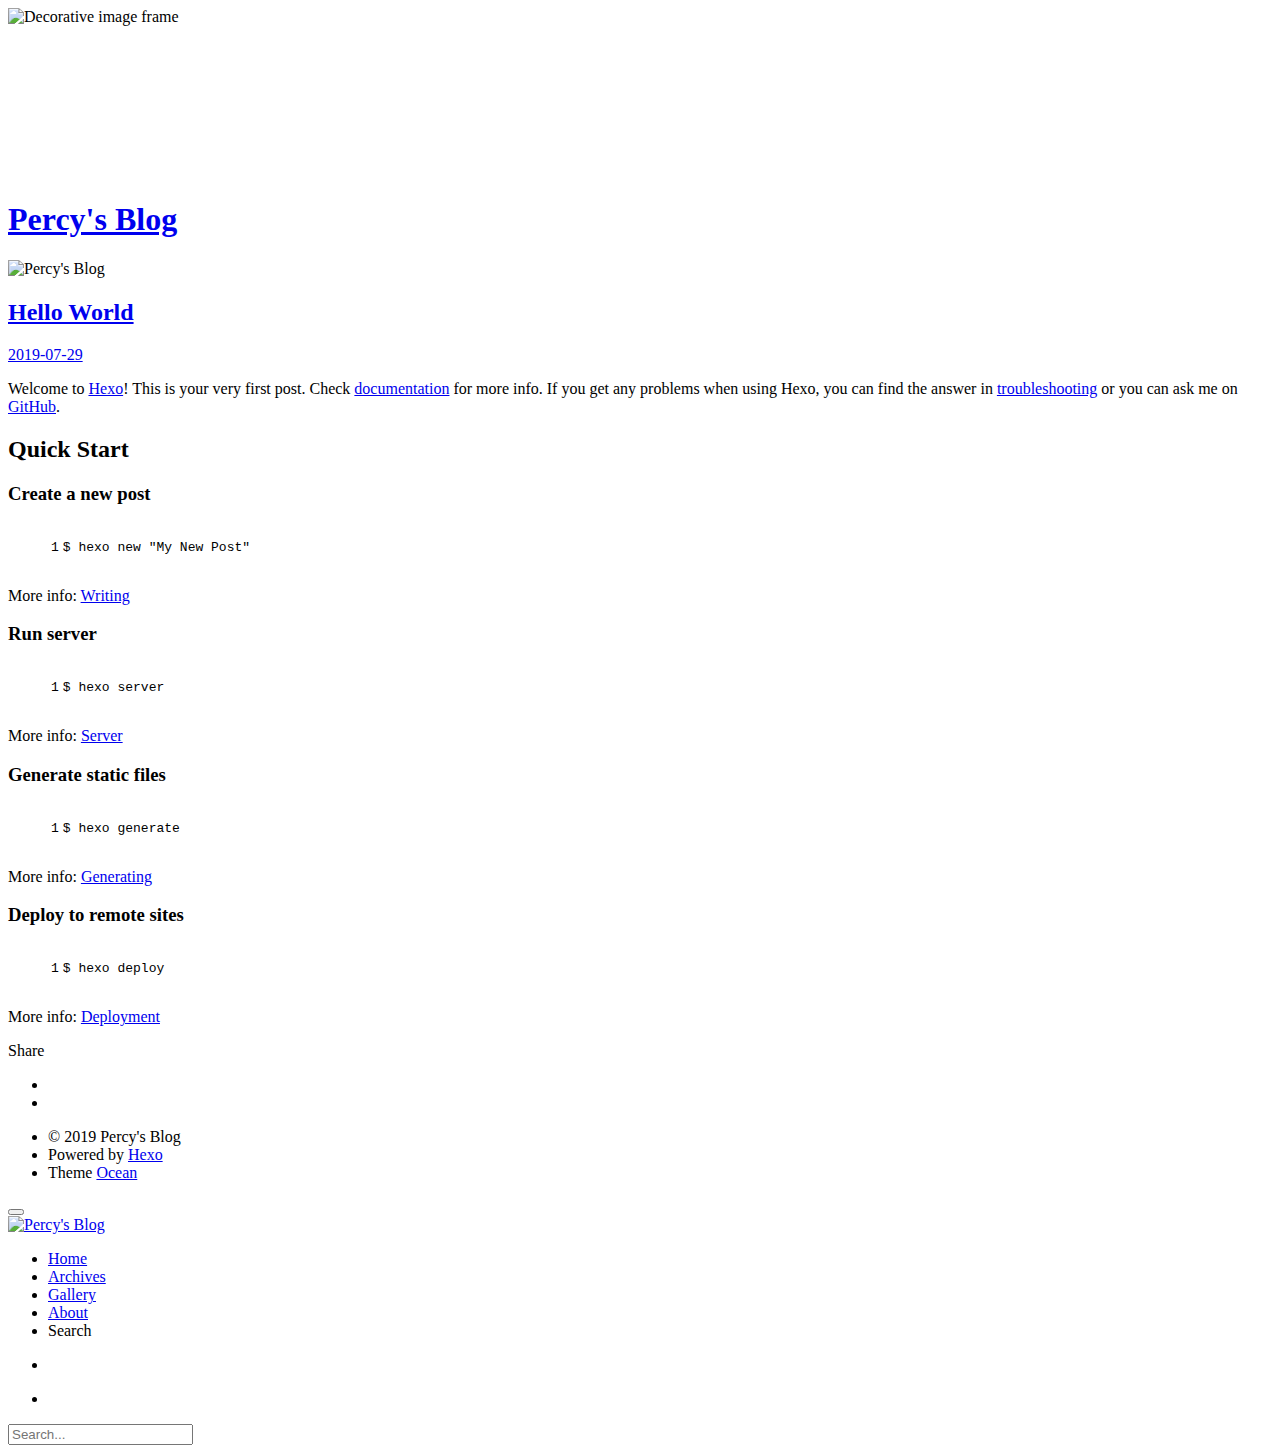
==== commit 846c8fd5: "Site updated: 2019-07-31 23:35:54" ====
--- a/index.html
+++ b/index.html
@@ -10,7 +10,7 @@
     
     Percy&#39;s Blog</title>
   
-    <link rel="shortcut icon" href="/favicon.ico">
+    <link rel="shortcut icon" href="/public/favicon.ico">
   
   <link rel="stylesheet" href="/percy.github.io/css/style.css">
   
@@ -25,15 +25,15 @@
   <div class="video">
     
       <div class="video-frame">
-        <img src="/images/ocean/overlay-hero.png" alt="Decorative image frame">
+        <img src="/public/images/ocean/overlay-hero.png" alt="Decorative image frame">
       </div>
     
     <div class="video-media">
       <video playsinline="" autoplay="" loop="" muted="" data-autoplay=""
-             poster="/images/ocean/ocean.png" x5-video-player-type="h5">
-        <source src="/images/ocean/ocean.mp4" type="video/mp4">
-        <source src="/images/ocean/ocean.ogv" type="video/ogg">
-        <source src="/images/ocean/ocean.webm" type="video/webm">
+             poster="/public/images/ocean/ocean.png" x5-video-player-type="h5">
+        <source src="/public/images/ocean/ocean.mp4" type="video/mp4">
+        <source src="/public/images/ocean/ocean.ogv" type="video/ogg">
+        <source src="/public/images/ocean/ocean.webm" type="video/webm">
         <p>Your user agent does not support the HTML5 Video element.</p>
       </video>
       <div class="video-overlay"></div>
@@ -41,7 +41,7 @@
     <div class="video-inner text-center text-white">
       <h1><a href="/percy.github.io/">Percy&#39;s Blog</a></h1>
       <p></p>
-      <div><img src="/favicon.ico" class="brand" alt="Percy&#39;s Blog"></div>
+      <div><img src="/public/favicon.ico" class="brand" alt="Percy&#39;s Blog"></div>
     </div>
     <div class="video-learn-more">
       <a class="anchor" href="#landingpage"><i class="fe fe-mouse"></i></a>
@@ -108,7 +108,7 @@
       
     </div>
     <footer class="article-footer">
-      <a data-url="https://github.com/percyzhan/percy.github.io/2019/07/29/hello-world/" data-id="cjys4503g0000djteqecqh85p"
+      <a data-url="https://github.com/percyzhan/percy.github.io/2019/07/29/hello-world/" data-id="cjys4mrk10000jatefzjeppey"
          class="article-share-link">Share</a>
       
     </footer>
@@ -157,7 +157,7 @@
 <nav class="navbar">
   
     <div class="logo">
-      <a href="/percy.github.io/"><img src="/favicon.ico" alt="Percy&#39;s Blog"></a>
+      <a href="/percy.github.io/"><img src="/public/favicon.ico" alt="Percy&#39;s Blog"></a>
     </div>
   
   <ul class="nav nav-main">
